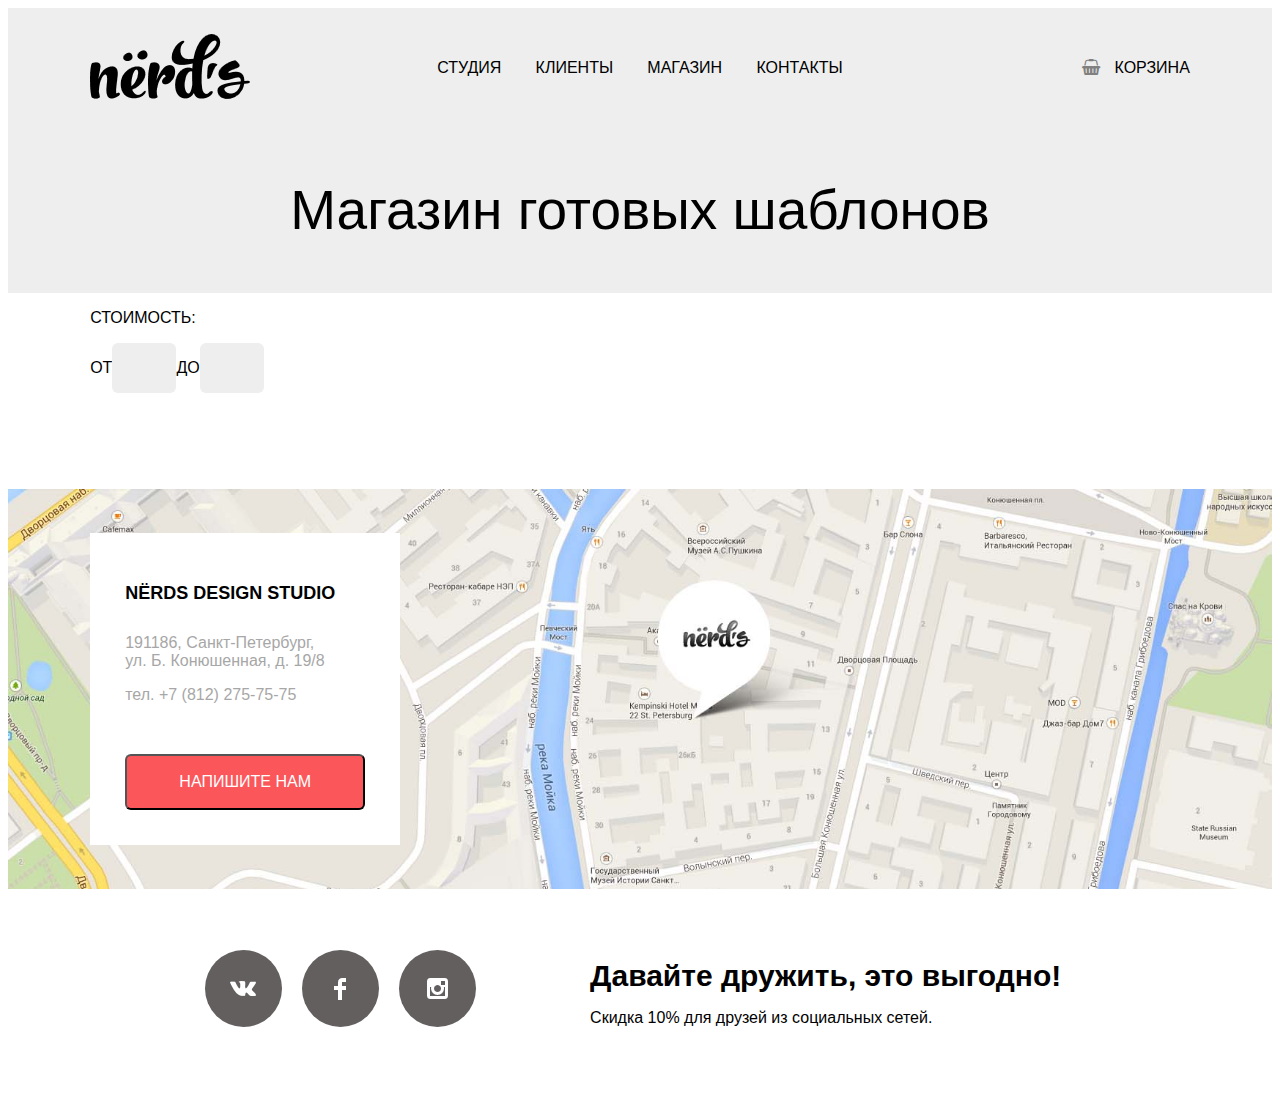
==== catalog.html @ 12d2480e "site NERD+catalog" ====
<!DOCTYPE html>
<html>
<head>
    <meta charset="UTF-8">
    <title>CATALOG</title>
    <link rel="stylesheet" type="text/css" href="styling.css">
    <link rel="stylesheet" type="text/css" href="https://maxcdn.bootstrapcdn.com/font-awesome/4.6.1/css/font-awesome.min.css">
    <script type="text/javascript" src="fuck.js"></script>
</head>
<body class="page">
        <header class="header">
                <div class="container">
                    <div class="header-logo">
                        <a href="index.html" class="logo"><img  class="logo__picture" src="image/nerds-logo.png" alt=""></a>
                    </div>
                    <div class="item__row">
                        <a class="item__button--size" href="#">Студия</a>
                        <a class="item__button--size" href="#">Клиенты</a>
                        <a class="item__button--size" href="#">Магазин</a>
                        <a class="item__button--size" href="#">Контакты</a>
                    </div>
                    <div class="header__basket">
                        <a href="#" class="item__button--size">
                            <span class="fa fa-shopping-basket" aria-hidden="true"></span>
                            Корзина
                        </a>
                        
                    </div>
                </div>    
            </header>
            <section class="slider">
                <div class="container">
                    <div class="slider__text">
                        <p class="title__text--h1">Магазин готовых шаблонов</p>
                    </div>     
                </div> 
            </section>
            <section class="market">
                <div class="container">
                    <div class="form">
                        <div class="slide">
                            <p class="slide--p">Стоимость:</p>
                            <div class="slide__body">

                            </div>
                            <div class="label">
                                <p>ОТ</p> <input class="label__size" type="text">
                                <p>ДО</p> <input class="label__size" type="text">  
                        </div>
                        </div>
                        <div></div>
                        <div></div>
                        <div></div>
                    </div>
                    <div class="template"></div>
                </div>
            </section>
            <section class="map">
                <div class="container"> 
                    <div class="contact">
                        <div>
                            <h2 class="contact--h">NЁRDS DESIGN STUDIO</h2>
                        </div>
                        <div><p class="contact--p">191186, Санкт-Петербург,<br> ул. Б. Конюшенная, д. 19/8</p>
                        </div>
                        <div> 
                            <p  class="contact--p">тел. +7 (812) 275-75-75</p>
                        </div>
                        <div> 
                            <button class="button slider__btn--size " href="#">Напишите нам</button>
                        </div>  
                    </div>
                </div>
            </section>
            <footer class="footer">
                <div class="container">
                    <div class="socialIcon">
                        <div class="socialIcon--size">
                                <img class="socialIcon__picture" src="image/vk-icon1.png" alt="">
                        </div>
                        <div class="socialIcon--size">
                                <img class="socialIcon__picture" src="image/fb-icon.png" alt="">
                        </div>
                        <div class="socialIcon--size">
                                <img class="socialIcon__picture" src="image/insta-icon.png" alt="">
                        </div>
        
                    </div>
                    <div class="goFriend">
                        <h2 class="goFriend--h">Давайте дружить, это выгодно!</h2>
                        <p>Скидка 10% для друзей из социальных сетей.</p>
                    </div>
                </div>
            </footer>
        </body>
        </html>
---- styling.css ----
.page{
    display:flex;
    font-family:"Roboto", sans-serif;
    flex-flow: column;
    justify-content:space-between;
    padding: 0;
}

.header{
    flex: 0 0 120px;
    align-self: stretch;
    display:flex;
    flex-flow: row wrap;
    justify-content: center;
    align-items: flex-end;
    align-content: center;
    background:#eee;
          
}

.header-logo{

    flex: 0 0 25%;
    display: flex;
    justify-content: flex-start;
}
.logo__picture{
    cursor: pointer;
}
.logo__picture:hover{
    opacity: .8;
}
.logo__picture:active{
    opacity: .3;
}

.header__basket{
    flex: 0 0 25%;
    display: flex;
    flex-flow: row;
    justify-content: flex-end; 
}
.item__button--size{

font-family: "Roboto" sans-serif;
text-decoration: none;
color: #000;
text-transform: uppercase;
}

.item__button--size:hover{
    color:#fb565a;
   
}
.item__button--size:active{
    opacity: .3;
} 

.item__row{
    flex: 0 0 40%;
    display: flex;
    flex-flow: row nowrap;
    justify-content: space-around;
    
}

.fa{
    margin-right: 10px;
    color:gray;
}




.slider{
    display: flex;
    flex-flow: row nowrap;
    justify-content: center;
    background:#eee;
}

.container{
    flex-basis: 87%;
    display: flex;
    flex-flow: row nowrap;
    justify-content: space-between;
    align-items: center;

}

.slider__text{
    
    order:0;
    flex: 5 0 0;
}

.slider__text--h1{
    font-size:55px;
     line-height: 1;
}


.slider__btn--size{
    background-color: #fb565a;
    width: 240px;
    
}
 
.button {
    display: block;
    box-sizing: border-box;
    font-size: 16px;
    text-transform: uppercase;
    text-decoration: none;
    cursor: pointer;
    color: #fff;
    padding-top: 17px;
    padding-bottom: 17px;
    text-align: center;
    border-radius: 6px;
    margin-top: 50px;
}

.button:hover{
    background:#e74246;
   
}

.button:active{
    opacity: .3;
} 

.slider__img{
    
    order: 1;
    flex: 6 0 0;
}





.order{
    display: flex;
    flex-flow: row nowrap;
    justify-content: center;
    height: 425px;
    align-items: center;
}
.order-item{
    margin: 50px 0;
}

.order__text--h1{
    font-size: 1.17em;
    font-weight: bold;
    text-transform: uppercase;
}

.order__btn--size{
    background-color: #fb565a;
    width: 170px;
}
.order__btn--size2{
    background-color: #00ca74;
    width: 170px;
}
.order__btn--size3{
    background-color: #efc849;
    width: 170px;
}

.info{
    display: flex;
    flex-flow: row nowrap;
    justify-content: center;
    height: 500px;
    align-items: center;
}

.info__text--h1{
    font-size: 45px;
    margin-bottom: 0;
}
.info__text--h2{
    font-size: 16px;
    font-weight: bold;
    text-transform: uppercase;
}
.info__text--list{
    list-style: none;
}
.info__text--list li{
    padding-bottom:27px; 
}
.info__text--list li::before{
    content: "___";
    color: #e74246;
}
.container--border{
    border-top: 2px solid #eeeeee;

}

.info__image{
    display: flex;
    flex-flow: column;
    align-items: center;
}

.boxStatic{
    display: flex;
}
.boxStatic__text--h{
    font-size:45px;
    margin: 0;
}

.boxStatic__1{
    flex: 2 0 0;
}
.boxStatic__text--h sup{
    vertical-align: text-top;
    font-size: 30px;
    padding-bottom: 5px;
}




.advertis{
    display: flex;
    flex-flow: row nowrap;
    justify-content: center;
    height: auto;
    align-items: center;
}

.advertis__picture{
    cursor: pointer;
    opacity: .3;
}
.advertis__picture:hover{
    opacity: 1;
   
}
.advertis__picture:active{
    opacity: .2;
}



.map{
    display: flex;
    flex-flow: row nowrap;
    justify-content: center;
    flex-basis: 400px;
    align-items: center;
    background-image:url(image/map1.jpg);
    background-size:100%;
}

.contact{
    background: white;
    padding: 35px;
    display: flex;
    flex-flow: column;
}

.contact--h{
    font-size: 18px;
}
.contact--p{
    margin-bottom: 0;
    color: #a7a7a7;
}

.footer{
    display: flex;
    flex-flow: row nowrap;
    justify-content: center;
    height: 200px;
    align-items: center;
}
.socialIcon{
    flex: 1 0 0;
    display: flex;
    align-items: center;
    flex-flow: row;
    flex-basis: 300px;
    justify-content: center;
}

.socialIcon--size{
    background: #635f5f;
    border-radius: 50%;
    width: 77px;
    height: 77px;
    display: flex;
    justify-content: center;
    align-items: center;
    margin: 0 10px;
    cursor: pointer;
}
.socialIcon--size:hover{
    background: #e74246;
}
.socialIcon--size:active{
    background: #d7373b;
}
.socialIcon__picture:active{
    opacity: .3;
}

.goFriend{
    flex: 3 0 0;
}
.goFriend--h{
    font-size:30px;
    margin-bottom: 0; 
}





.market{
    display: flex;
    flex-flow: row nowrap;
    justify-content: center;

}
.title__text--h1{
    font-size:55px;
    line-height: 1;
    text-align: center;
}
.slide{
    height: 180px;
}
.slide__body{
    flex-basis: 200px
}

.slide--p{
    text-transform: uppercase;
    }

.label{
    display: flex;
}
.label__size{
    background: #eee;
    border: none;
    text-align: center;
    width: 60px;
    border-radius: 6px;
}
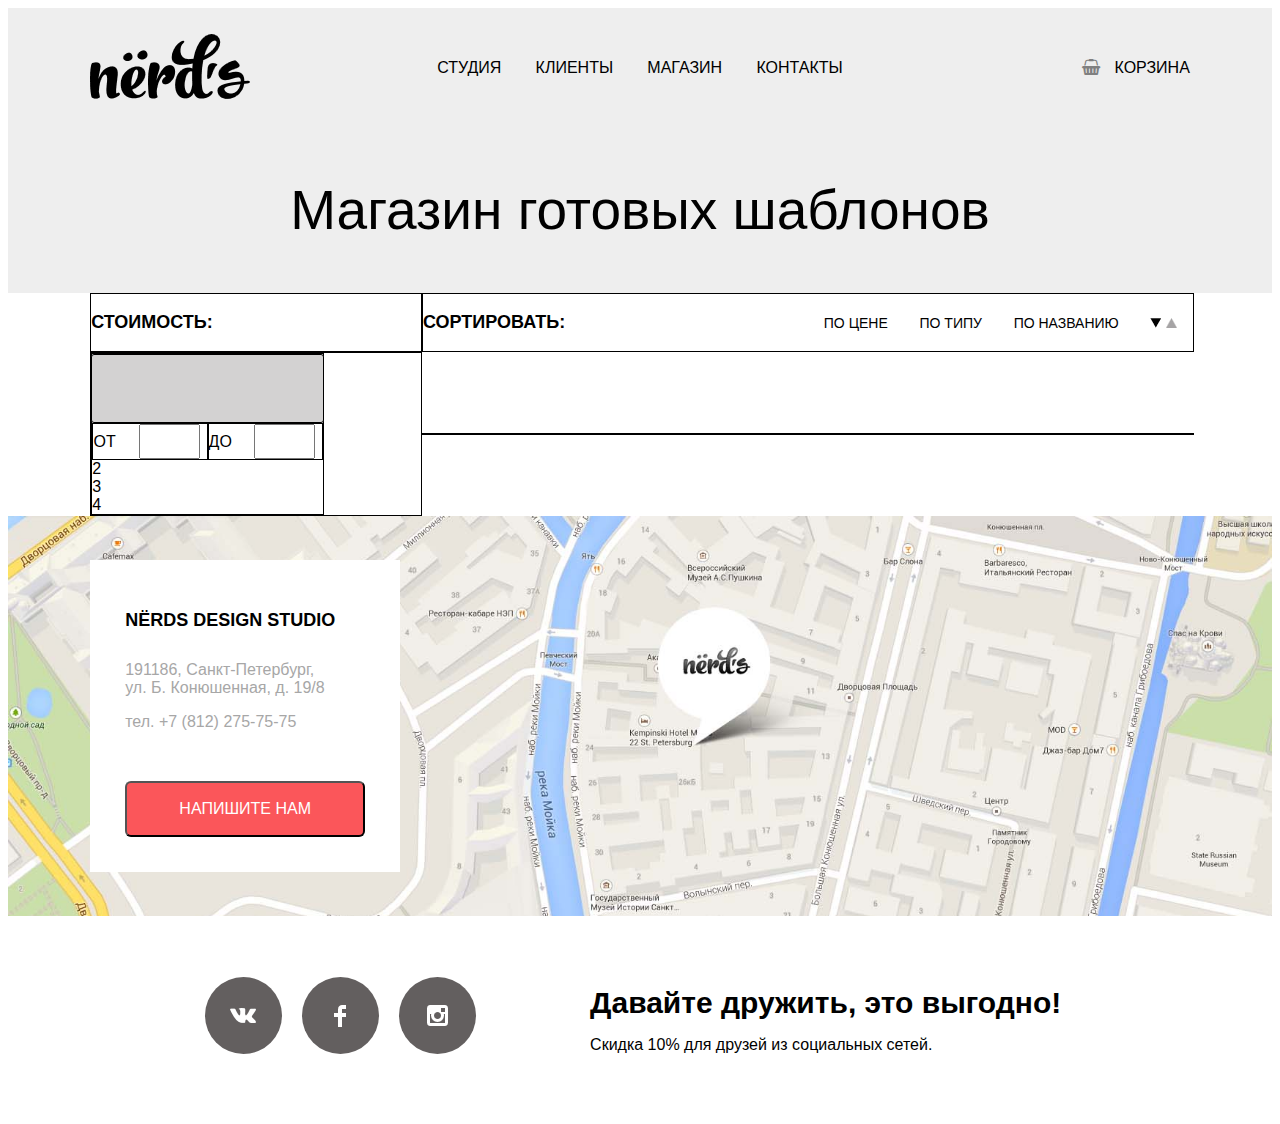
==== commit fc2430b6: "catalog+" ====
--- a/catalog.html
+++ b/catalog.html
@@ -14,7 +14,7 @@
                         <a href="index.html" class="logo"><img  class="logo__picture" src="image/nerds-logo.png" alt=""></a>
                     </div>
                     <div class="item__row">
-                        <a class="item__button--size" href="#">Студия</a>
+                        <a href="index.html" class="item__button--size" href="#">Студия</a>
                         <a class="item__button--size" href="#">Клиенты</a>
                         <a class="item__button--size" href="#">Магазин</a>
                         <a class="item__button--size" href="#">Контакты</a>
@@ -37,23 +37,48 @@
             </section>
             <section class="market">
                 <div class="container">
-                    <div class="form">
-                        <div class="slide">
-                            <p class="slide--p">Стоимость:</p>
-                            <div class="slide__body">
-
+                    <div class="form"><p class="form__title--h1">стоимость:</p></div>
+                    <div class="template">
+                        <div class="template__sort"><p class="form__title--h1">сортировать:</p></div>
+                        <div class="template__category">
+                            <p class="template__category--p">по цене</p>
+                            <p class="template__category--p">по типу</p>
+                            <p class="template__category--p">по названию</p>
+                            <div class="icon">
+                                    <img  class="icon__down" src="image/icon-down-dir.png" alt="">
+                                    <img  class="icon__up" src="image/icon-up-dir.png" alt="">
                             </div>
-                            <div class="label">
-                                <p>ОТ</p> <input class="label__size" type="text">
-                                <p>ДО</p> <input class="label__size" type="text">  
                         </div>
-                        </div>
-                        <div></div>
-                        <div></div>
-                        <div></div>
                     </div>
-                    <div class="template"></div>
                 </div>
+            </section>
+            <section class="market">
+                    <div class="container">
+                            <div class="form">
+                                <div class="form__container">
+                                    <div class="slide">
+                                       <div class="slide__box"></div> 
+                                       <div class="slide__sum--min">
+                                            <label class="slide__sum--min--p">ОТ</label>
+                                            <div class=input__slide>
+                                                <input  type="text" class=slide__sum--min--input>
+                                            </div>  
+                                       </div>
+                                       <div class="slide__sum--max">
+                                            <label class="slide__sum--min--p">ДО</label>
+                                            <div class=input__slide>
+                                                <input  type="text" class=slide__sum--min--input>
+                                            </div> 
+                                       </div>
+                                    </div>
+                                    <div class="grid">2</div>
+                                    <div class="hang">3</div>
+                                    <div class="button__view">4</div>
+                                </div>
+                                <div class="form__container--opacity"></div>
+                            </div>
+                            <div class="template"></div>
+                    </div>
             </section>
             <section class="map">
                 <div class="container"> 
@@ -71,6 +96,7 @@
                         </div>  
                     </div>
                 </div>
+            </div>
             </section>
             <footer class="footer">
                 <div class="container">
--- a/styling.css
+++ b/styling.css
@@ -86,6 +86,13 @@
     justify-content: space-between;
     align-items: center;
 
+}
+.container__catalog{
+    flex-basis: 87%;
+    display: flex;
+    flex-flow: row wrap;
+    justify-content: space-between;
+    align-items: center;
 }
 
 .slider__text{
@@ -120,6 +127,9 @@
     border-radius: 6px;
     margin-top: 50px;
 }
+.modal__buttom{
+    text-decoration: none;
+}
 
 .button:hover{
     background:#e74246;
@@ -127,7 +137,7 @@
 }
 
 .button:active{
-    opacity: .3;
+    background-color: #d7373b;
 } 
 
 .slider__img{
@@ -165,11 +175,23 @@
     background-color: #00ca74;
     width: 170px;
 }
+.order__btn--size2:hover{
+    background-color:#00bc6c; 
+}
+.order__btn--size2:active{
+    background-color: #00aa62;
+}
 .order__btn--size3{
     background-color: #efc849;
     width: 170px;
 }
-
+.order__btn--size3:hover{
+    background-color:#eab534; 
+}
+.order__btn--size3:active{
+    background-color: #e5a722;
+    
+}
 .info{
     display: flex;
     flex-flow: row nowrap;
@@ -336,10 +358,15 @@
     text-align: center;
 }
 .slide{
-    height: 180px;
+    height: 230px;
+    display: flex;
+    flex-flow: column;
+    justify-content: space-around;
 }
 .slide__body{
-    flex-basis: 200px
+    height: 49px;
+    background: #eee;
+    border-radius: 3px;
 }
 
 .slide--p{
@@ -348,11 +375,159 @@
 
 .label{
     display: flex;
+}
+.label__min{
+    display: flex;
+    flex:1 0 0;
+}
+.label__max{
+    display: flex;
+    flex:1 0 0;
 }
 .label__size{
     background: #eee;
     border: none;
     text-align: center;
-    width: 60px;
     border-radius: 6px;
-}+}
+.form{
+    display: flex;
+    flex: 0 0 30%;
+    border: 1px solid black;
+}
+
+
+.template{
+    border: 1px solid black;
+    flex: 0 0 70%;
+    display: flex;
+    justify-content: space-between;
+}
+.form__title--h1{
+    font-size: 18px;
+    font-weight: bold;
+    text-transform: uppercase;
+}
+.template__sort{
+    /* border: 1px solid black; */
+    flex:0 0 50%;
+}
+.template__category{
+    /* border: 1px solid black; */
+    display: flex;
+    justify-content: space-around;
+    flex:0 0 50%;
+    align-items: center;
+}
+.template__category--p{
+    font-size:14px;
+    text-transform: uppercase;
+}
+
+.icon__up{
+    opacity: .4;
+}
+.form__container{
+    border: 1px solid black;
+    flex:0 0 70%;
+    display:  flex;
+    flex-flow: column;
+}
+.form__container--opacity{
+    flex:0 0 30%;
+}
+.slide{
+    display: flex;
+    flex-flow: row wrap;
+    justify-content: center;
+    align-items: start;
+    align-content: flex-start;
+    height: auto;
+}
+.slide__box{
+    flex: 0 0 100%;
+    border: 1px solid black;
+    background: #d3d2d2;
+    height: 67px;
+    border-radius: 3px;
+}
+.slide__sum--min{
+    flex:0 0 49%;
+    border: 1px solid black;
+    display: flex;
+    align-items: center;
+
+}
+.slide__sum--max{
+    flex: 0 0 49%;
+    border: 1px solid black;
+    display: flex;
+    align-items: center;
+}
+.slide__sum--min--p{
+    flex: 0 0 40%; 
+}
+.input__slide{
+    flex: 0 0 60%;
+}
+.slide__sum--min--input{
+    width: 53px;
+    height: 29px;
+}
+.input__slide input{
+    overflow: hidden;
+}
+
+
+
+
+
+
+
+.modalBackground {
+    margin: 0; /* убираем отступы */
+    padding: 0; /* убираем отступы */
+    position: fixed; /* фиксируем положение */
+    top:0; /* растягиваем блок по всему экрану */
+    bottom:0;
+    left:0;
+    right:0;
+    z-index:100; /* выводим фон поверх всех слоев на странице браузера */
+    opacity:0; /* Делаем невидимым */
+    pointer-events: none; /* элемент невидим для событий мыши */
+    }
+.modalBackground:target {
+    opacity: 1; /* делаем окно видимым */ 
+    pointer-events: auto; /* элемент видим для событий мыши */
+}
+.modalWindow {
+    width: 60%;
+	margin: 10% auto;
+	padding: 2%;
+	background: #fff;
+    border-radius: 3px;
+    box-shadow: 0 0 10px rgba(0,0,0,0.5);
+    display: flex;
+    justify-content: center;
+
+}
+.modalWindow__size{
+    display: flex;
+    flex-flow: column;
+    flex-basis: 70%;
+}
+.modalWindow__size--info{
+    display: flex;
+    justify-content: space-around;
+}
+.modalWindow_input{
+    height: 25px;
+    margin-bottom: 30px;
+}
+.modalWindow__size--h2{
+    font-size: 45px;
+    line-height: 45px;
+}
+.modalWindow--text{
+    font-weight: bold;
+}    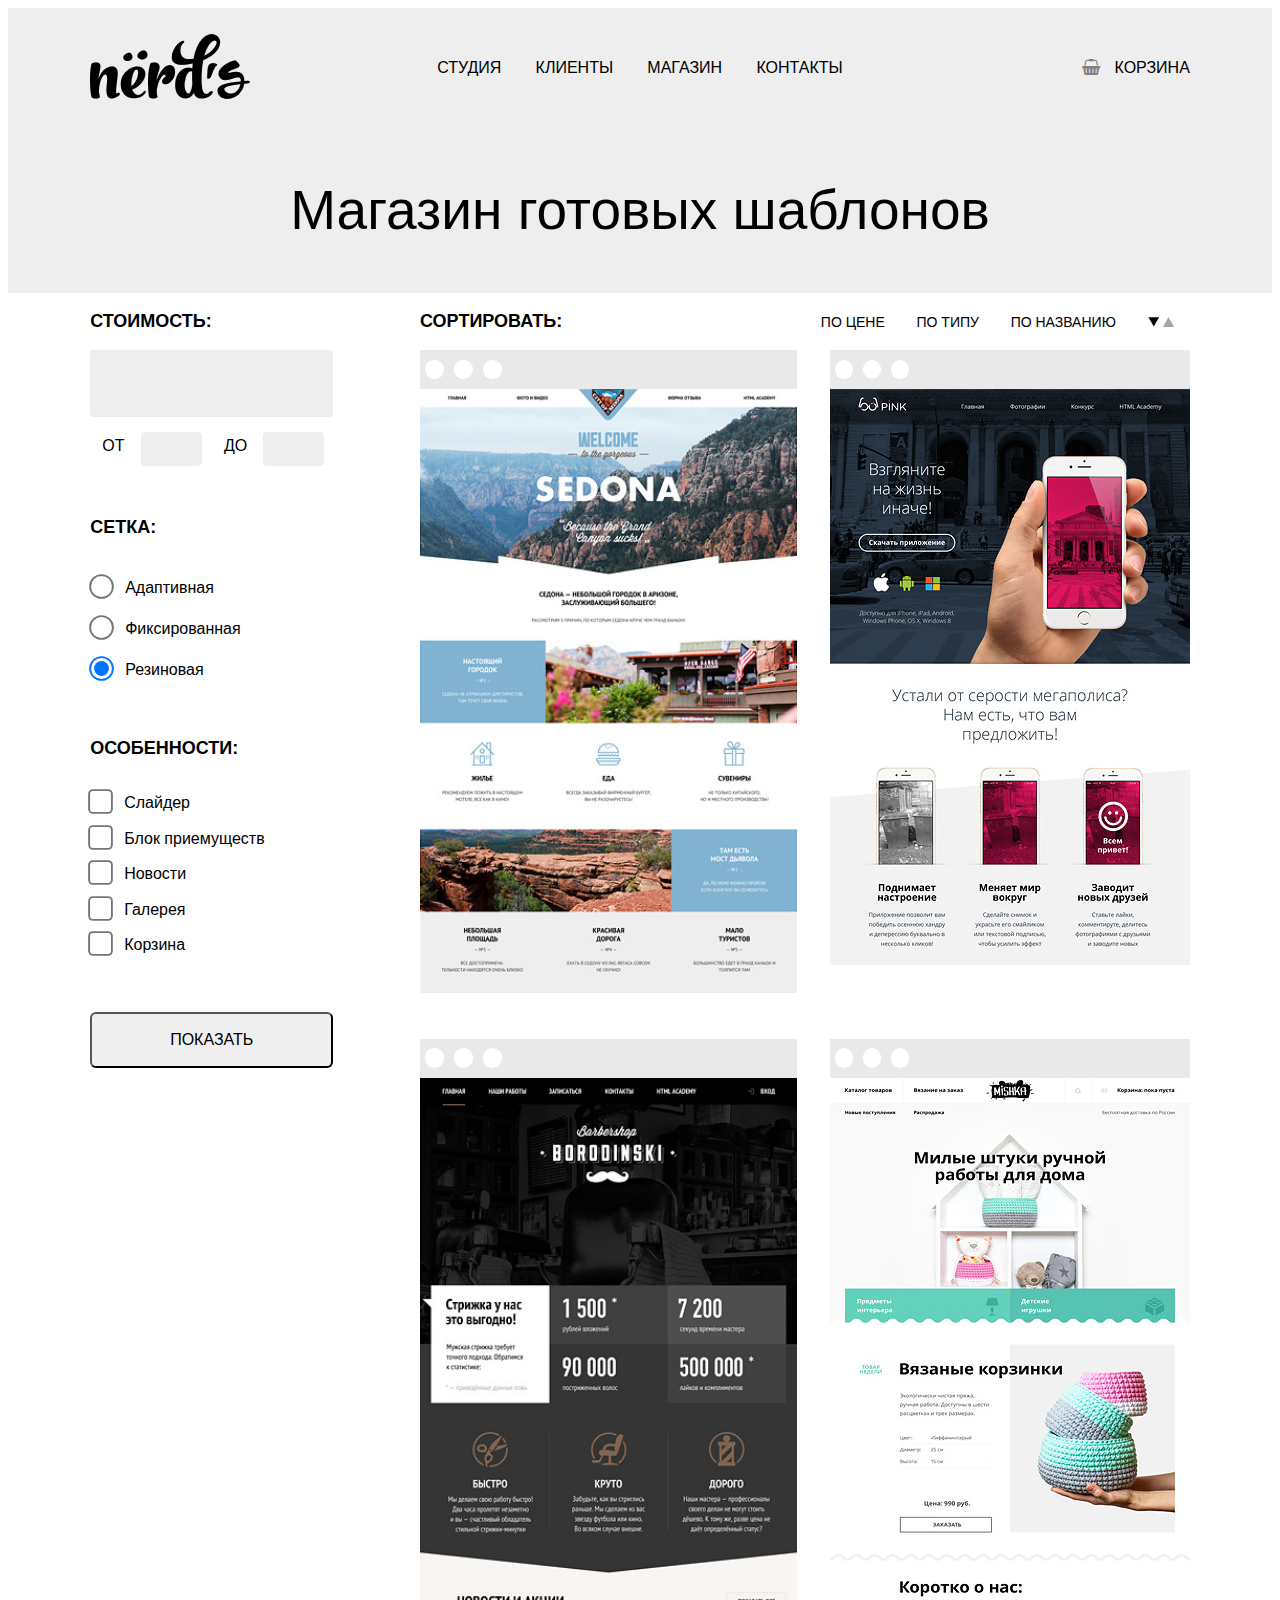
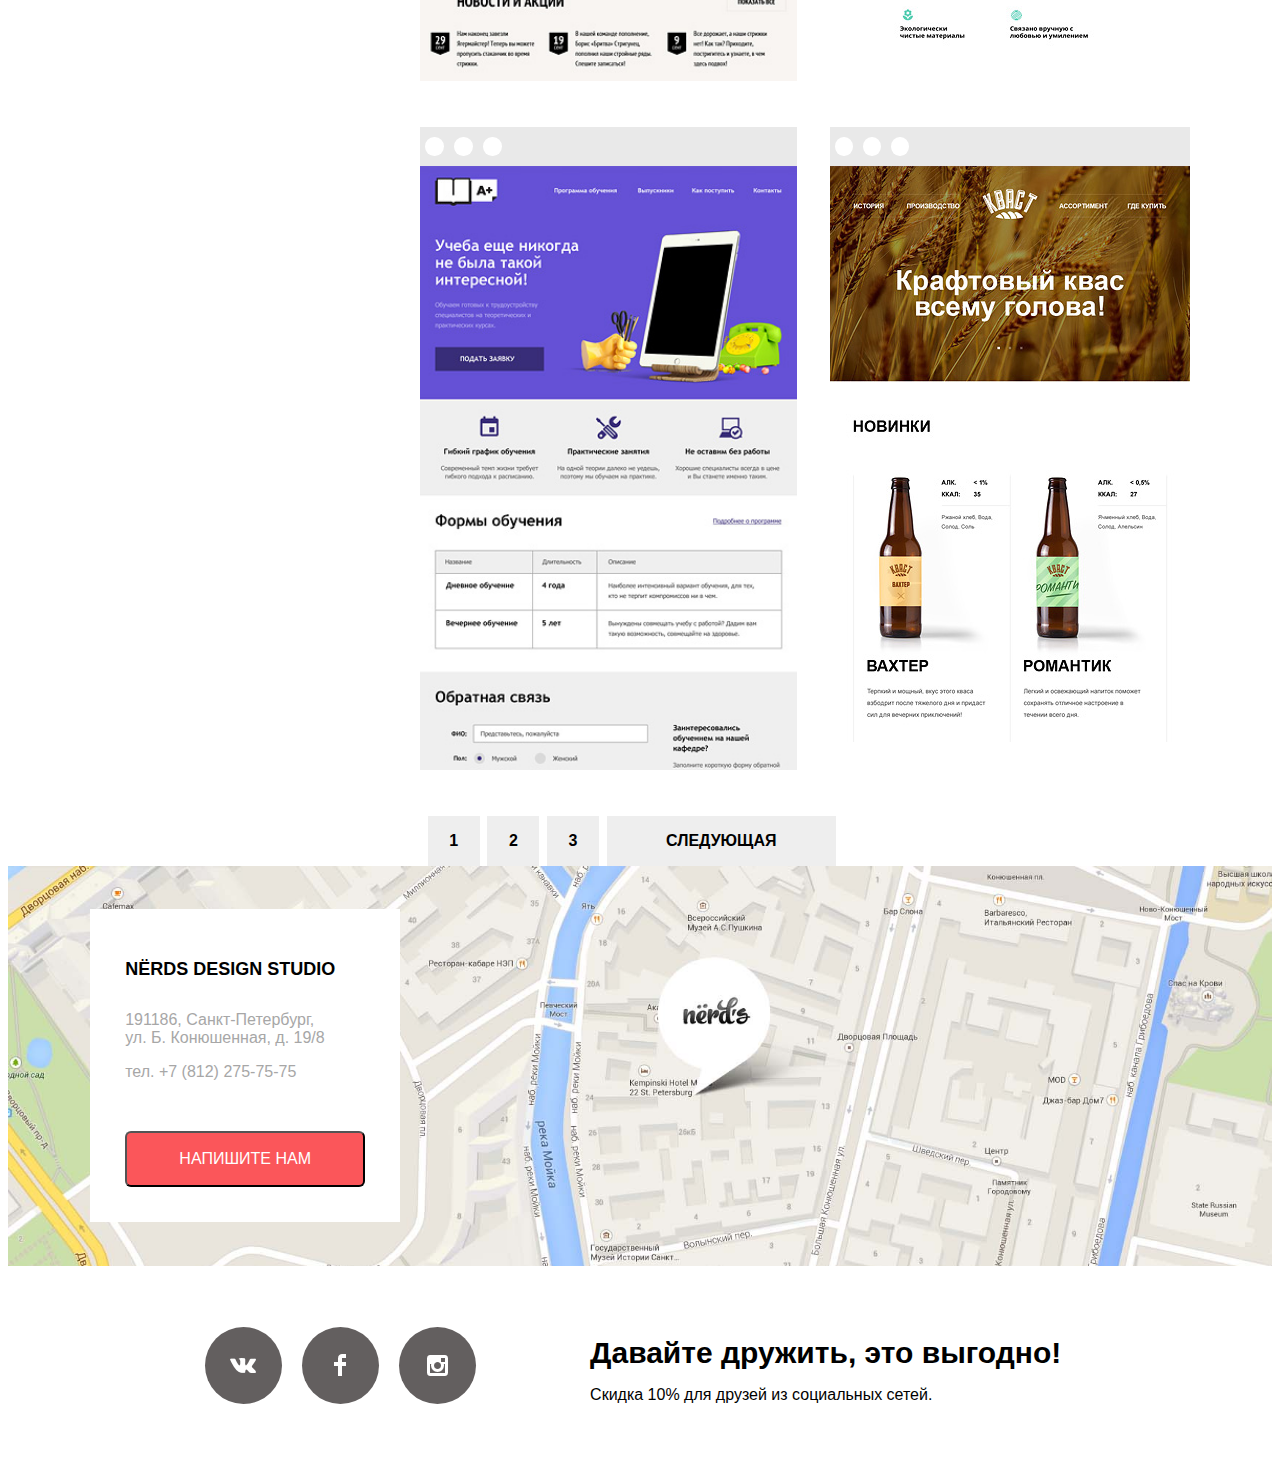
==== commit 5a5e9cc1: "catalog80%" ====
--- a/catalog.html
+++ b/catalog.html
@@ -52,12 +52,14 @@
                     </div>
                 </div>
             </section>
-            <section class="market">
-                    <div class="container">
+            <section class="market2">
+                    <div class="market2__container">
                             <div class="form">
                                 <div class="form__container">
                                     <div class="slide">
-                                       <div class="slide__box"></div> 
+                                       <div class="slide__box">
+
+                                       </div> 
                                        <div class="slide__sum--min">
                                             <label class="slide__sum--min--p">ОТ</label>
                                             <div class=input__slide>
@@ -71,13 +73,112 @@
                                             </div> 
                                        </div>
                                     </div>
-                                    <div class="grid">2</div>
-                                    <div class="hang">3</div>
-                                    <div class="button__view">4</div>
+                                    <div class="grid">
+                                        <p class="form__title--h1">сетка:</p>
+                                        <label><input class="radio--size" type="radio" checked name="raz">Адаптивная</label>
+                                        <label><input class="radio--size" type="radio" checked name="raz">Фиксированная</label>
+                                        <label><input class="radio--size" type="radio" checked name="raz">Резиновая</label>
+                                    </div>
+                                    <div class="hang">
+                                            <p class="form__title--h1">особенности:</p>
+                                            <label><input class="radio--size" type="checkbox" >Слайдер</label>
+                                            <label><input class="radio--size" type="checkbox" >Блок приемуществ</label>
+                                            <label><input class="radio--size" type="checkbox" >Новости</label>
+                                            <label><input class="radio--size" type="checkbox" >Галерея</label>
+                                            <label><input class="radio--size" type="checkbox" >Корзина</label>
+                                    </div>
+                                    <div class="button__view">
+                                            <button class=" button__view--size " href="#">показать</button>
+                                    </div>
                                 </div>
                                 <div class="form__container--opacity"></div>
                             </div>
-                            <div class="template"></div>
+                            <div class="template2">
+                                <div class="template__number1">
+                                    <div class="template__design">
+                                        <div class="template__design--circle"></div>
+                                        <div class="template__design--circle"></div>
+                                        <div class="template__design--circle"></div>
+                                    </div>
+                                    <img  class="template__picture" src="image/img-sedona.jpg" alt="">
+                                    <div class="modal__info--12">
+                                        <h2 class="modal__info--h2">SEDONA</h2>
+                                        <p>Информационный сайт<br>для туристов</p>
+                                        <button class="modal__info--button slider__btn--size " href="#">9 900 руб.</button>
+                                    </div>
+                                </div>
+                                <div class="template__number2">
+                                    <div class="template__design">
+                                        <div class="template__design--circle"></div>
+                                        <div class="template__design--circle"></div>
+                                        <div class="template__design--circle"></div>
+                                    </div>
+                                    <img  class="template__picture" src="image/img-pink.jpg" alt="">
+                                    <div class="modal__info--12">
+                                        <h2 class="modal__info--h2">PINK APP</h2>
+                                        <p>Продуктовый лендинг приложения<br> для iOS и Android</p>
+                                        <button class="modal__info--button slider__btn--size " href="#">9 900 руб.</button>
+                                    </div>
+                                </div>
+                                <div class="template__number3">
+                                    <div class="template__design">
+                                        <div class="template__design--circle"></div>
+                                        <div class="template__design--circle"></div>
+                                        <div class="template__design--circle"></div>
+                                    </div>
+                                    <img  class="template__picture" src="image/img-barbershop.jpg" alt="">
+                                    <div class="modal__info--34">
+                                        <h2 class="modal__info--h2">BARBERSHOP</h2>
+                                        <p>Сайт салона красоты.<br>Для мужчин, да</p>
+                                        <button class="modal__info--button slider__btn--size " href="#">9 900 руб.</button>
+                                    </div>
+                                </div>
+                                <div class="template__number4">
+                                    <div class="template__design">
+                                        <div class="template__design--circle"></div>
+                                        <div class="template__design--circle"></div>
+                                        <div class="template__design--circle"></div>
+                                    </div>
+                                    <img  class="template__picture" src="image/img-mishka.jpg" alt="">
+                                    <div class="modal__info--34">
+                                        <h2 class="modal__info--h2">MISHKA</h2>
+                                        <p>Интернет-магазин<br>вязанных игрушек</p>
+                                        <button class="modal__info--button slider__btn--size " href="#">9 900 руб.</button>
+                                    </div>
+                                </div>
+                                <div class="template__number5">
+                                    <div class="template__design">
+                                        <div class="template__design--circle"></div>
+                                        <div class="template__design--circle"></div>
+                                        <div class="template__design--circle"></div>
+                                    </div>
+                                    <img  class="template__picture" src="image/img-aplus.jpg" alt="">
+                                    <div class="modal__info--56">
+                                        <h2 class="modal__info--h2">A PLUS</h2>
+                                        <p>Лендинг курсов повышения<br>квалификации</p>
+                                        <button class="modal__info--button slider__btn--size " href="#">9 900 руб.</button>
+                                    </div>
+                                </div>
+                                <div class="template__number6">
+                                    <div class="template__design">
+                                        <div class="template__design--circle"></div>
+                                        <div class="template__design--circle"></div>
+                                        <div class="template__design--circle"></div>
+                                    </div>
+                                    <img  class="template__picture" src="image/img-kvast.jpg" alt="">
+                                    <div class="modal__info--56">
+                                        <h2 class="modal__info--h2">КВАСТ</h2>
+                                        <p class="modal__info--p">Промо-сайт производителя<br>крафтового кваса</p>
+                                        <button class="modal__info--button slider__btn--size " href="#">9 900 руб.</button>
+                                    </div>
+                                </div>
+                                <div class="navigation__list">
+                                    <div class=" navigation__list--page"><p>1</p></div>
+                                    <div class="navigation__list--page"><p>2</p></div>
+                                    <div class="navigation__list--page"><p>3</p></div>
+                                    <div class="navigation__list--next"><p>следующая</p></div>
+                                </div>
+                            </div>
                     </div>
             </section>
             <section class="map">
--- a/styling.css
+++ b/styling.css
@@ -85,7 +85,12 @@
     flex-flow: row nowrap;
     justify-content: space-between;
     align-items: center;
-
+}
+.market2__container{
+    flex-basis: 87%;
+    display: flex;
+    flex-flow: row nowrap;
+    justify-content: space-between;
 }
 .container__catalog{
     flex-basis: 87%;
@@ -127,6 +132,21 @@
     border-radius: 6px;
     margin-top: 50px;
 }
+.modal__info--button{
+    display: block;
+    box-sizing: border-box;
+    font-size: 16px;
+    text-transform: uppercase;
+    text-decoration: none;
+    cursor: pointer;
+    color: #fff;
+    padding-top: 17px;
+    padding-bottom: 17px;
+    text-align: center;
+    border-radius: 6px;
+    margin-bottom: 40px;
+    margin-top:20px; 
+}
 .modal__buttom{
     text-decoration: none;
 }
@@ -346,7 +366,7 @@
 
 
 
-.market{
+.market, .market2{
     display: flex;
     flex-flow: row nowrap;
     justify-content: center;
@@ -393,12 +413,12 @@
 .form{
     display: flex;
     flex: 0 0 30%;
-    border: 1px solid black;
+    
 }
 
 
 .template{
-    border: 1px solid black;
+    
     flex: 0 0 70%;
     display: flex;
     justify-content: space-between;
@@ -409,11 +429,9 @@
     text-transform: uppercase;
 }
 .template__sort{
-    /* border: 1px solid black; */
     flex:0 0 50%;
 }
 .template__category{
-    /* border: 1px solid black; */
     display: flex;
     justify-content: space-around;
     flex:0 0 50%;
@@ -428,7 +446,6 @@
     opacity: .4;
 }
 .form__container{
-    border: 1px solid black;
     flex:0 0 70%;
     display:  flex;
     flex-flow: column;
@@ -439,43 +456,213 @@
 .slide{
     display: flex;
     flex-flow: row wrap;
-    justify-content: center;
+    justify-content: space-around;
     align-items: start;
     align-content: flex-start;
     height: auto;
 }
 .slide__box{
     flex: 0 0 100%;
-    border: 1px solid black;
-    background: #d3d2d2;
+    background: #eee;
     height: 67px;
     border-radius: 3px;
 }
 .slide__sum--min{
-    flex:0 0 49%;
-    border: 1px solid black;
-    display: flex;
-    align-items: center;
+    flex:0 0 40%;
+    display: flex;
+    align-items: center;
+    margin-top: 15px;
+    margin-bottom: 30px;
 
 }
 .slide__sum--max{
-    flex: 0 0 49%;
-    border: 1px solid black;
-    display: flex;
-    align-items: center;
+    flex: 0 0 40%;
+    display: flex;
+    align-items: center;
+    margin-top: 15px;
+    margin-bottom: 30px;
 }
 .slide__sum--min--p{
     flex: 0 0 40%; 
 }
 .input__slide{
-    flex: 0 0 60%;
+    max-width: max-content;
+    height: 27px;
 }
 .slide__sum--min--input{
-    width: 53px;
-    height: 29px;
-}
-.input__slide input{
-    overflow: hidden;
+    width: 98%;
+    height: 120%;
+    border: none;
+    background: #eee;
+    border-radius: 4px;
+}
+.grid, .hang{
+    display: flex;
+    flex-flow: column; 
+}
+.grid{
+    height: 200px;
+    justify-content: space-around;
+    margin-bottom: 23px;
+}
+.radio--size{
+    transform:scale(1.9);
+    cursor:pointer;
+    margin-right: 17px;
+}
+.hang{
+    height: 250px;
+    justify-content: space-around;
+    
+}
+.button__view{
+    align-self: center;
+}
+.button__view--size{
+    display: block;
+    box-sizing: border-box;
+    font-size: 16px;
+    text-transform: uppercase;
+    text-decoration: none;
+    cursor: pointer;
+    color: #000;
+    text-align: center;
+    border-radius: 6px;
+    margin-top: 50px;
+    padding: 17px 78px;
+}
+.template2{
+    display: flex;
+    flex-flow: row wrap;
+    justify-content: space-between;
+    
+}
+.template__number1, .template__number3, .template__number5{
+    flex: 0 0 49%;
+    display: flex;
+    flex-flow: column;
+    margin-bottom: 46px;
+}
+
+.template__number1:hover .template__design{
+    background: #4d4d4d;
+}
+.template__number1:hover .modal__info--12{
+    opacity: 1;
+    pointer-events: auto;
+}
+.template__number2:hover .template__design{
+    background: #4d4d4d;
+}
+.template__number2:hover .modal__info--12{
+    opacity: 1;
+    pointer-events: auto;
+}
+.template__number3:hover .template__design{
+    background: #4d4d4d;
+}
+.template__number3:hover .modal__info--34{
+    opacity: 1;
+    pointer-events: auto;
+}
+.template__number4:hover .template__design{
+    background: #4d4d4d;
+}
+.template__number4:hover .modal__info--34{
+    opacity: 1;
+    pointer-events: auto;
+}
+.template__number5:hover .template__design{
+    background: #4d4d4d;
+}
+.template__number5:hover .modal__info--56{
+    opacity: 1;
+    pointer-events: auto;
+}
+.template__number6:hover .template__design{
+    background: #4d4d4d;
+}
+.template__number6:hover .modal__info--56{
+    opacity: 1;
+    pointer-events: auto;
+}
+.template__design{
+    background: #e9e9e9;
+    height: 39px;
+    display: flex;
+    align-items: center;
+}
+.template__design--circle{
+    height: 50%;
+    border-radius: 50%;
+    width: 5%;
+    background: white;
+    margin: 0 5px;
+}
+
+.modal__info--12{
+    background: #eeeeee;
+    display: flex;
+    flex-flow: column;
+    align-items: center;
+    text-align: center;
+    position: absolute;
+    width: 397.77px;
+    max-width: 100%;
+    top: 720px;
+    opacity: 0;
+    pointer-events: none;
+}
+.modal__info--34{
+    background: #eeeeee;
+    display: flex;
+    flex-flow: column;
+    align-items: center;
+    text-align: center;
+    position: absolute;
+    width: 397.77px;
+    max-width: 100%;
+    top: 1371px;
+    opacity: 0;
+    pointer-events: none;
+}
+.modal__info--56{
+    background: #eeeeee;
+    display: flex;
+    flex-flow: column;
+    align-items: center;
+    text-align: center;
+    position: absolute;
+    width: 397.77px;
+    max-width: 100%;
+    top: 2032px;
+    opacity: 0;
+    pointer-events: none;
+}
+.modal__info--p{
+    color: #666666;
+}
+.navigation__list{
+    display: flex;
+    justify-content: space-evenly;
+    flex-basis: 55%;
+    align-items: center;
+
+}
+.navigation__list--page{
+    flex: 0 0 8%;
+    text-align: center;
+    background: #eee;
+    flex-basis: 52px;
+    font-weight: bold;
+}
+.navigation__list--next{
+    flex: 0 0 30%;
+    text-align: center;
+    background: #eee;
+    flex-basis: 229px;
+    text-transform: uppercase;
+    font-weight: bold;
 }
 
 
@@ -485,20 +672,20 @@
 
 
 .modalBackground {
-    margin: 0; /* убираем отступы */
-    padding: 0; /* убираем отступы */
-    position: fixed; /* фиксируем положение */
-    top:0; /* растягиваем блок по всему экрану */
+    margin: 0; 
+    padding: 0; 
+    position: fixed; 
+    top:0; 
     bottom:0;
     left:0;
     right:0;
-    z-index:100; /* выводим фон поверх всех слоев на странице браузера */
-    opacity:0; /* Делаем невидимым */
-    pointer-events: none; /* элемент невидим для событий мыши */
+    z-index:100; 
+    opacity:0; 
+    pointer-events: none; 
     }
 .modalBackground:target {
-    opacity: 1; /* делаем окно видимым */ 
-    pointer-events: auto; /* элемент видим для событий мыши */
+    opacity: 1;  
+    pointer-events: auto; 
 }
 .modalWindow {
     width: 60%;
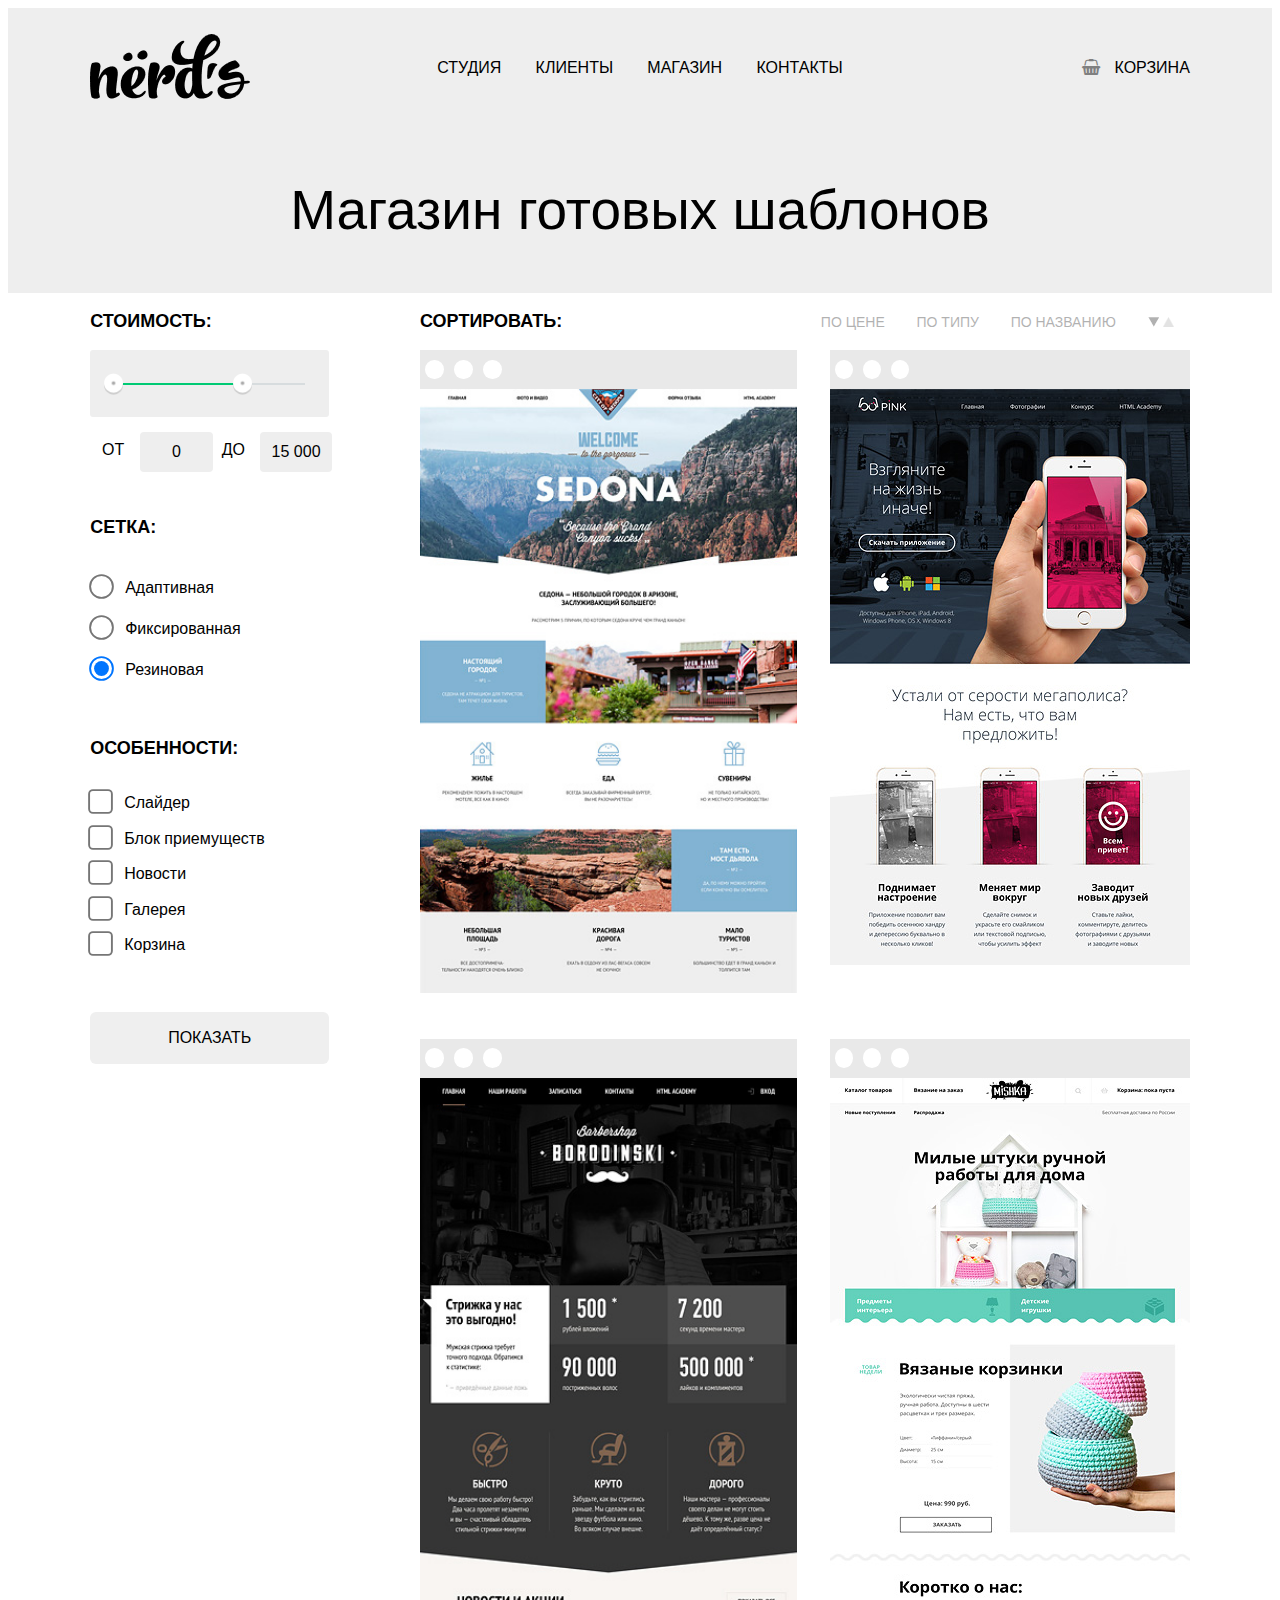
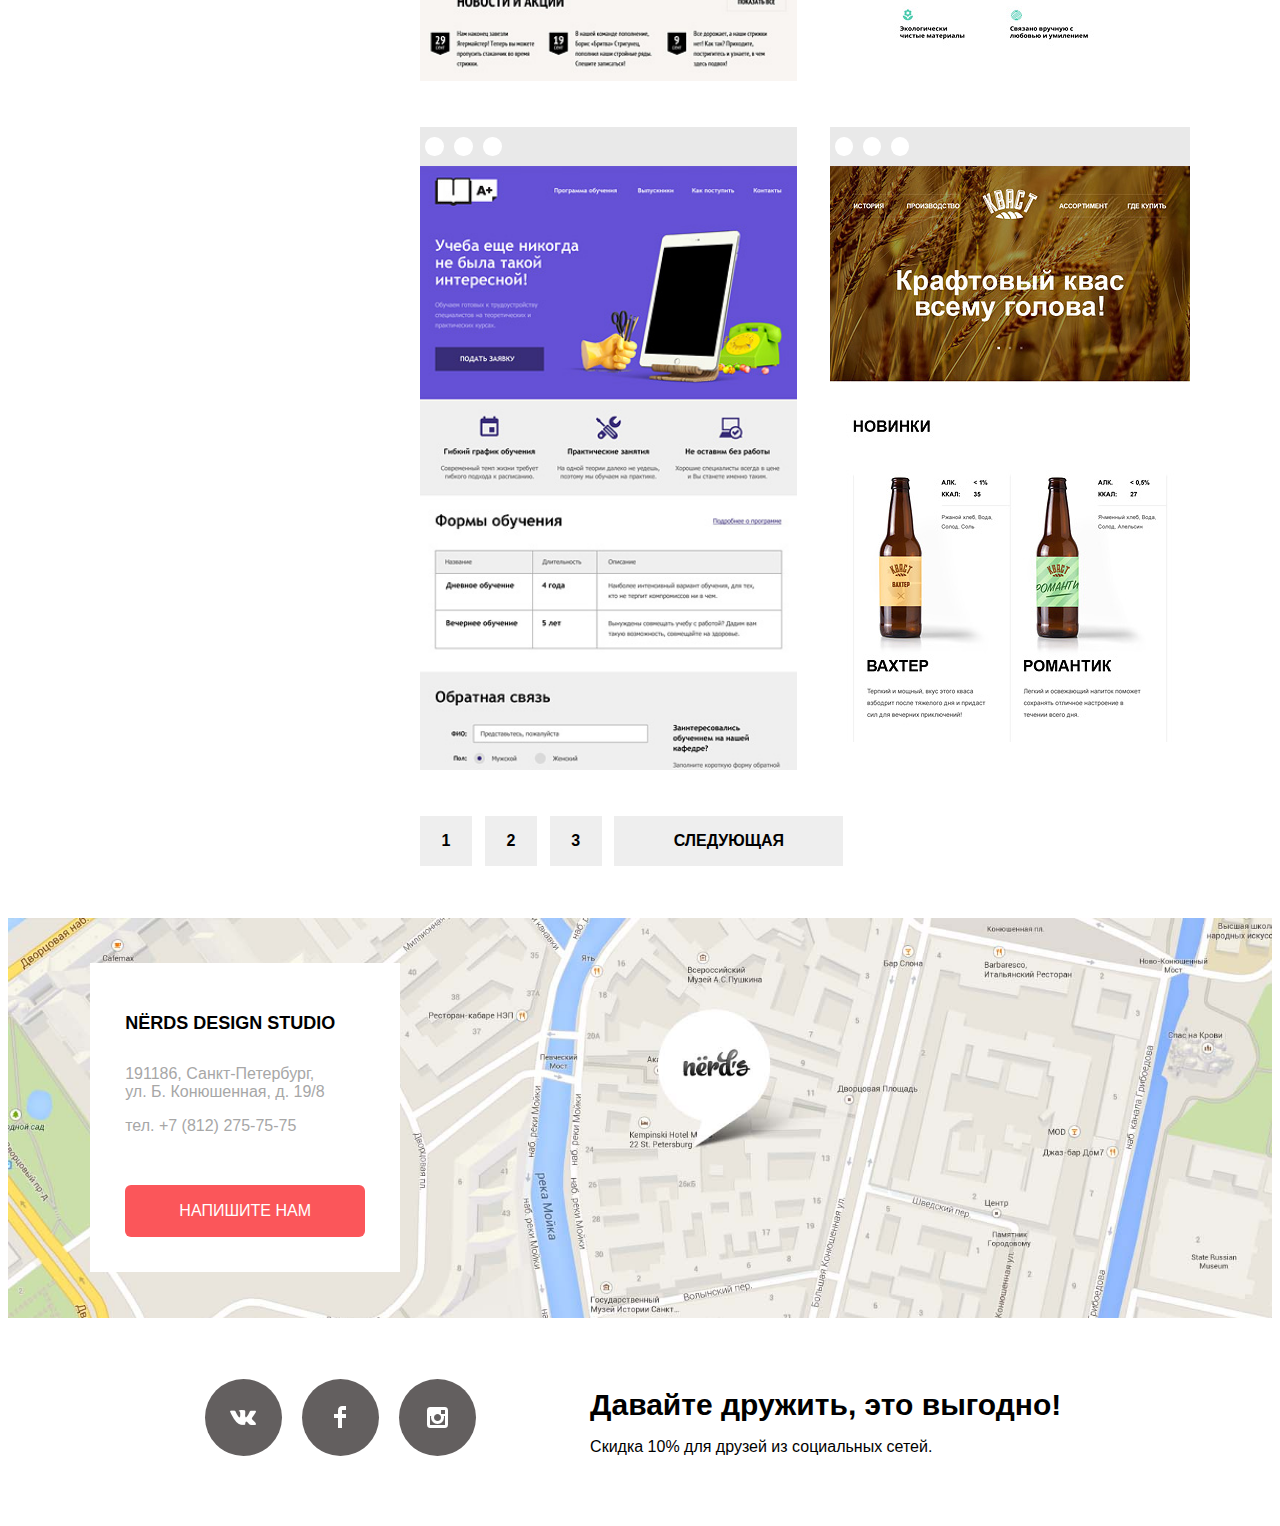
==== commit b27474c8: "catalog90%" ====
--- a/catalog.html
+++ b/catalog.html
@@ -41,10 +41,10 @@
                     <div class="template">
                         <div class="template__sort"><p class="form__title--h1">сортировать:</p></div>
                         <div class="template__category">
-                            <p class="template__category--p">по цене</p>
-                            <p class="template__category--p">по типу</p>
-                            <p class="template__category--p">по названию</p>
-                            <div class="icon">
+                            <p class="template__category--p template__category--opacity">по цене</p>
+                            <p class="template__category--p template__category--opacity">по типу</p>
+                            <p class="template__category--p template__category--opacity">по названию</p>
+                            <div class="icon template__category--opacity">
                                     <img  class="icon__down" src="image/icon-down-dir.png" alt="">
                                     <img  class="icon__up" src="image/icon-up-dir.png" alt="">
                             </div>
@@ -58,18 +58,23 @@
                                 <div class="form__container">
                                     <div class="slide">
                                        <div class="slide__box">
-
+                                            <div class="box__row">
+                                                <div class="box__row--active">
+                                                    <img  class="box__row--btn" src="image/filter-button.png" alt="">
+                                                    <img  class="box__row--btn" src="image/filter-button.png" alt="">
+                                                </div>
+                                            </div>
                                        </div> 
                                        <div class="slide__sum--min">
                                             <label class="slide__sum--min--p">ОТ</label>
                                             <div class=input__slide>
-                                                <input  type="text" class=slide__sum--min--input>
+                                                <input  type="text" class=slide__sum--min--input value="0">
                                             </div>  
                                        </div>
                                        <div class="slide__sum--max">
-                                            <label class="slide__sum--min--p">ДО</label>
+                                            <label class="slide__sum--min--p" >ДО</label>
                                             <div class=input__slide>
-                                                <input  type="text" class=slide__sum--min--input>
+                                                <input  type="text" class=slide__sum--min--input value="15 000">
                                             </div> 
                                        </div>
                                     </div>
@@ -192,13 +197,33 @@
                         <div> 
                             <p  class="contact--p">тел. +7 (812) 275-75-75</p>
                         </div>
-                        <div> 
-                            <button class="button slider__btn--size " href="#">Напишите нам</button>
-                        </div>  
-                    </div>
-                </div>
-            </div>
-            </section>
+                        <div>
+                                <a class="modal__buttom" href="catalog.html#openModal"> 
+                                    <button class="button slider__btn--size "> Напишите нам</button>
+                                </a>
+                            </div>
+                            <div id="openModal" class="modalBackground">
+                                <div class="modalWindow">
+                                    <div class="modalWindow__size">    
+                                        <h2 class="modalWindow__size--h2">Напишите нам</h2>
+                                        <div class="modalWindow__size--info">
+                                           <div> 
+                                                <label class="modalWindow--text" >Ваше имя:<br><input class="modalWindow_input" type="text" ></label>
+                                            </div>
+                                            <div>      
+                                                <label class="modalWindow--text" >Ваш e-mail:<br><input class="modalWindow_input" type="email"></label>
+                                            </div>   
+                                            </div>
+                                        <label class="modalWindow--text">Ваш текст:<br><textarea name="" id="" cols="90" rows="10"></textarea></label>
+                                        <button class="button slider__btn--size">Отправить </button> 
+                                    </div>
+                                    <a  href="catalog.html#map">
+                                            <image class="modalWindow__close"  src="image/close-cross.png" title="Закрыть"></image>
+                                        </a>
+                                </div>  
+                            </div>
+                    </div>
+                </section>
             <footer class="footer">
                 <div class="container">
                     <div class="socialIcon">
--- a/styling.css
+++ b/styling.css
@@ -115,7 +115,8 @@
 .slider__btn--size{
     background-color: #fb565a;
     width: 240px;
-    
+    outline: none;
+    border: none;
 }
  
 .button {
@@ -131,6 +132,7 @@
     text-align: center;
     border-radius: 6px;
     margin-top: 50px;
+    outline: none;
 }
 .modal__info--button{
     display: block;
@@ -145,7 +147,8 @@
     text-align: center;
     border-radius: 6px;
     margin-bottom: 40px;
-    margin-top:20px; 
+    margin-top:20px;
+    outline: none; 
 }
 .modal__buttom{
     text-decoration: none;
@@ -190,10 +193,14 @@
 .order__btn--size{
     background-color: #fb565a;
     width: 170px;
+    border: none;
+    outline: none;
 }
 .order__btn--size2{
     background-color: #00ca74;
     width: 170px;
+    border: none;
+    outline: none;
 }
 .order__btn--size2:hover{
     background-color:#00bc6c; 
@@ -204,6 +211,8 @@
 .order__btn--size3{
     background-color: #efc849;
     width: 170px;
+    outline: none;
+    border: none;
 }
 .order__btn--size3:hover{
     background-color:#eab534; 
@@ -230,14 +239,10 @@
     text-transform: uppercase;
 }
 .info__text--list{
-    list-style: none;
+    list-style: square;
 }
 .info__text--list li{
     padding-bottom:27px; 
-}
-.info__text--list li::before{
-    content: "___";
-    color: #e74246;
 }
 .container--border{
     border-top: 2px solid #eeeeee;
@@ -440,6 +445,18 @@
 .template__category--p{
     font-size:14px;
     text-transform: uppercase;
+    opacity: .3;
+    cursor: pointer;
+}
+.template__category--opacity{
+    opacity: .3;
+    cursor: pointer;
+}
+.template__category--opacity:hover{
+    opacity: .6;
+}
+.template__category--opacity:active{
+    opacity: 1;
 }
 
 .icon__up{
@@ -466,11 +483,36 @@
     background: #eee;
     height: 67px;
     border-radius: 3px;
+    display: flex;
+    justify-content: center;
+    align-items: center;
+}
+.box__row{
+    height: 2px;
+    background: #d7dcde;
+    flex-basis: 80%;
+    display: flex;
+}
+.box__row--active{
+    height: 2px;
+    background: #00ca74;
+    flex-basis: 67%;
+    display: flex;
+    justify-content: space-between;
+}
+.box__row--btn{
+    margin: -10px;
+    cursor: pointer;
+    outline: none;
+    border: none;
+}
+.box__row--btn:active{
+    cursor: pointer;
 }
 .slide__sum--min{
     flex:0 0 40%;
     display: flex;
-    align-items: center;
+    align-items: flex-end;
     margin-top: 15px;
     margin-bottom: 30px;
 
@@ -478,7 +520,7 @@
 .slide__sum--max{
     flex: 0 0 40%;
     display: flex;
-    align-items: center;
+    align-items: flex-end;
     margin-top: 15px;
     margin-bottom: 30px;
 }
@@ -488,13 +530,16 @@
 .input__slide{
     max-width: max-content;
     height: 27px;
+    
 }
 .slide__sum--min--input{
-    width: 98%;
-    height: 120%;
+    width: 119%;
+    height: 139%;
     border: none;
     background: #eee;
     border-radius: 4px;
+    text-align: center;
+    font-size: 16px;
 }
 .grid, .hang{
     display: flex;
@@ -530,6 +575,8 @@
     border-radius: 6px;
     margin-top: 50px;
     padding: 17px 78px;
+    outline: none;
+    border: none;
 }
 .template2{
     display: flex;
@@ -644,9 +691,10 @@
 }
 .navigation__list{
     display: flex;
-    justify-content: space-evenly;
+    justify-content: space-between;
     flex-basis: 55%;
     align-items: center;
+    margin-bottom: 52px;
 
 }
 .navigation__list--page{
@@ -663,6 +711,14 @@
     flex-basis: 229px;
     text-transform: uppercase;
     font-weight: bold;
+} 
+.navigation__list--page:hover, .navigation__list--next:hover{
+    cursor: pointer;
+    background: #dfdfdf;
+}
+.navigation__list--page:active, .navigation__list--next:active{
+    background: #d5d5d5;
+    opacity: .5;
 }
 
 
@@ -717,4 +773,13 @@
 }
 .modalWindow--text{
     font-weight: bold;
+}
+.modalWindow__close{
+    opacity: .4;
+}
+.modalWindow__close:hover{
+    opacity: 1;
+}
+.modalWindow__close:active{
+    opacity: .1;
 }    